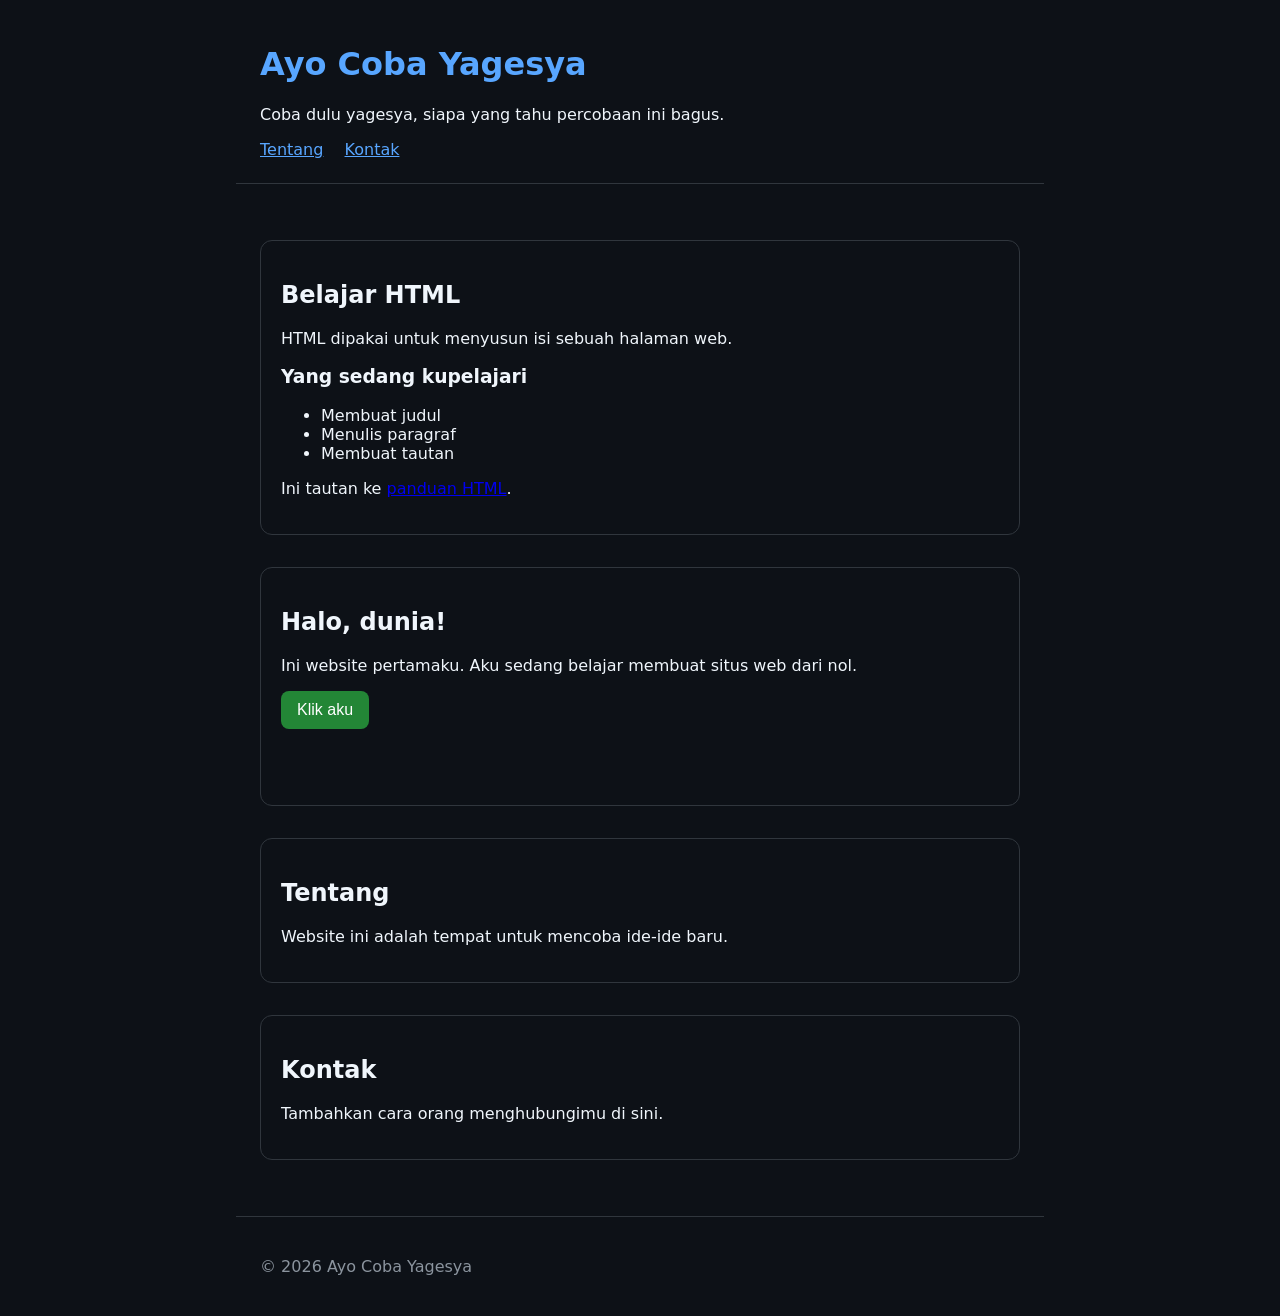
==== index.html @ a5d9ade6 "Add initial HTML structure for the website" ====
<!doctype html>
<html lang="id">
<head>
  <meta charset="UTF-8">
  <meta name="viewport" content="width=device-width, initial-scale=1">
  <meta name="description" content="Coba dulu yagesya siapa yang tau percobaan ini bagus">
  <title>Ayo Coba Yagesya</title>

  <style>
    body {
      margin: 0;
      background: #0d1117;
      color: #f0f6fc;
      font-family: system-ui, sans-serif;
    }

    header, main, footer {
      max-width: 760px;
      margin: auto;
      padding: 24px;
    }

    header {
      border-bottom: 1px solid #30363d;
    }

    h1 {
      color: #58a6ff;
    }

    nav a {
      color: #58a6ff;
      margin-right: 16px;
    }

    section {
      margin: 32px 0;
      padding: 20px;
      border: 1px solid #30363d;
      border-radius: 12px;
    }

    button {
      padding: 10px 16px;
      border: 0;
      border-radius: 8px;
      background: #238636;
      color: white;
      font-size: 16px;
      cursor: pointer;
    }

    button:hover {
      background: #2ea043;
    }

    #pesan {
      min-height: 24px;
      color: #7ee787;
    }

    footer {
      color: #8b949e;
      border-top: 1px solid #30363d;
    }
  </style>
</head>

<body>
  <header>
    <h1>Ayo Coba Yagesya</h1>
    <p>Coba dulu yagesya, siapa yang tahu percobaan ini bagus.</p>

    <nav>
      <a href="#tentang">Tentang</a>
      <a href="#kontak">Kontak</a>
    </nav>
  </header>

  <main>
    <section id="belajar">
  <h2>Belajar HTML</h2>
  <p>HTML dipakai untuk menyusun isi sebuah halaman web.</p>

  <h3>Yang sedang kupelajari</h3>
  <ul>
    <li>Membuat judul</li>
    <li>Menulis paragraf</li>
    <li>Membuat tautan</li>
  </ul>

  <p>
    Ini tautan ke
    <a href="https://developer.mozilla.org/">panduan HTML</a>.
  </p>
</section>

    <section>
      <h2>Halo, dunia!</h2>
      <p>Ini website pertamaku. Aku sedang belajar membuat situs web dari nol.</p>
      <button onclick="tampilkanPesan()">Klik aku</button>
      <p id="pesan"></p>
    </section>

    <section id="tentang">
      <h2>Tentang</h2>
      <p>Website ini adalah tempat untuk mencoba ide-ide baru.</p>
    </section>

    <section id="kontak">
      <h2>Kontak</h2>
      <p>Tambahkan cara orang menghubungimu di sini.</p>
    </section>
  </main>

  <footer>
    <p>© 2026 Ayo Coba Yagesya</p>
  </footer>

  <script>
    function tampilkanPesan() {
      document.getElementById("pesan").textContent =
        "Mantap! Tombolnya berhasil diklik 🎉";
    }
  </script>
</body>
</html>
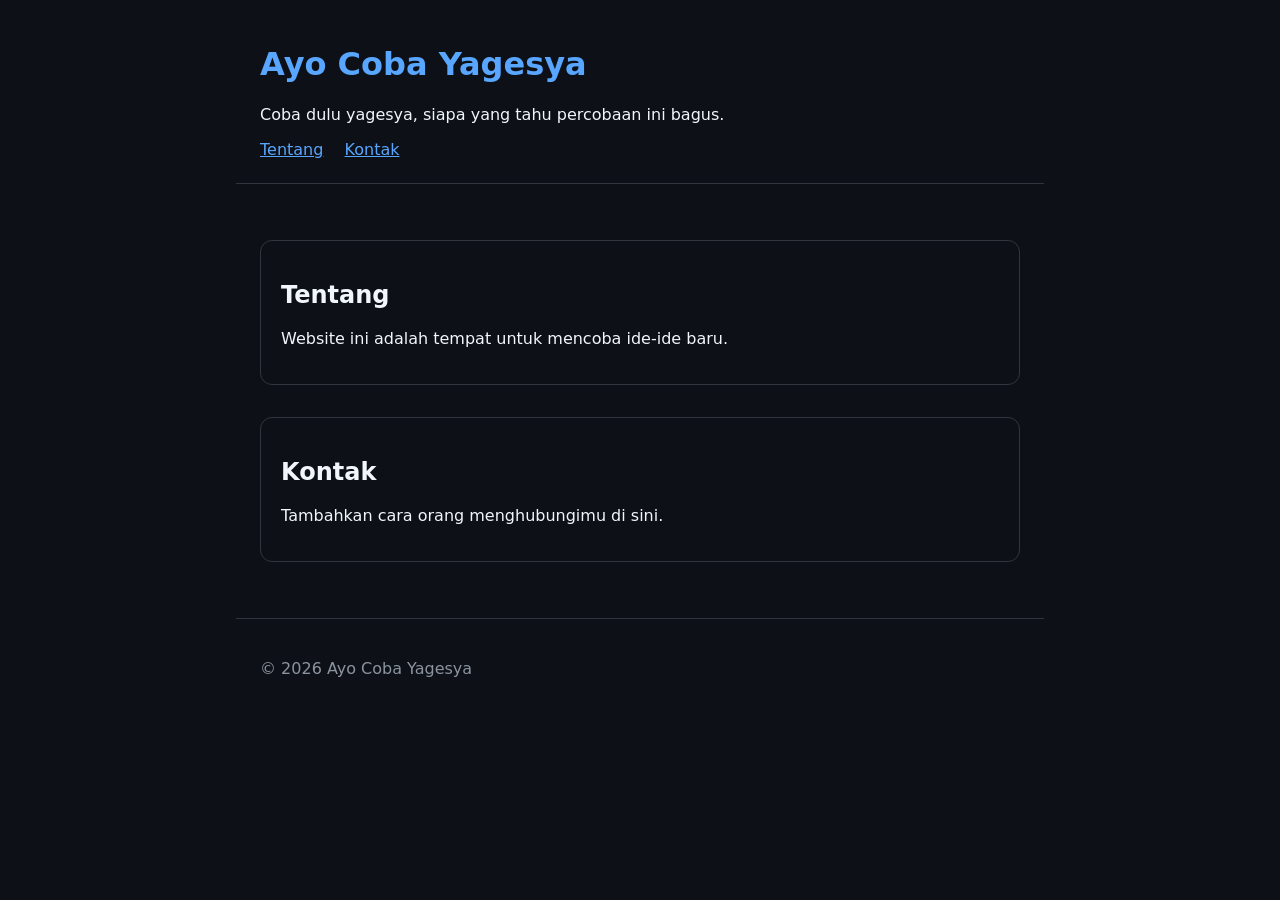
==== commit cac6405c: "Remove HTML learning content and greeting section Removed sections about learning HTML and the greet" ====
--- a/index.html
+++ b/index.html
@@ -78,30 +78,6 @@
   </header>
 
   <main>
-    <section id="belajar">
-  <h2>Belajar HTML</h2>
-  <p>HTML dipakai untuk menyusun isi sebuah halaman web.</p>
-
-  <h3>Yang sedang kupelajari</h3>
-  <ul>
-    <li>Membuat judul</li>
-    <li>Menulis paragraf</li>
-    <li>Membuat tautan</li>
-  </ul>
-
-  <p>
-    Ini tautan ke
-    <a href="https://developer.mozilla.org/">panduan HTML</a>.
-  </p>
-</section>
-
-    <section>
-      <h2>Halo, dunia!</h2>
-      <p>Ini website pertamaku. Aku sedang belajar membuat situs web dari nol.</p>
-      <button onclick="tampilkanPesan()">Klik aku</button>
-      <p id="pesan"></p>
-    </section>
-
     <section id="tentang">
       <h2>Tentang</h2>
       <p>Website ini adalah tempat untuk mencoba ide-ide baru.</p>
@@ -117,11 +93,5 @@
     <p>© 2026 Ayo Coba Yagesya</p>
   </footer>
 
-  <script>
-    function tampilkanPesan() {
-      document.getElementById("pesan").textContent =
-        "Mantap! Tombolnya berhasil diklik 🎉";
-    }
-  </script>
 </body>
 </html>
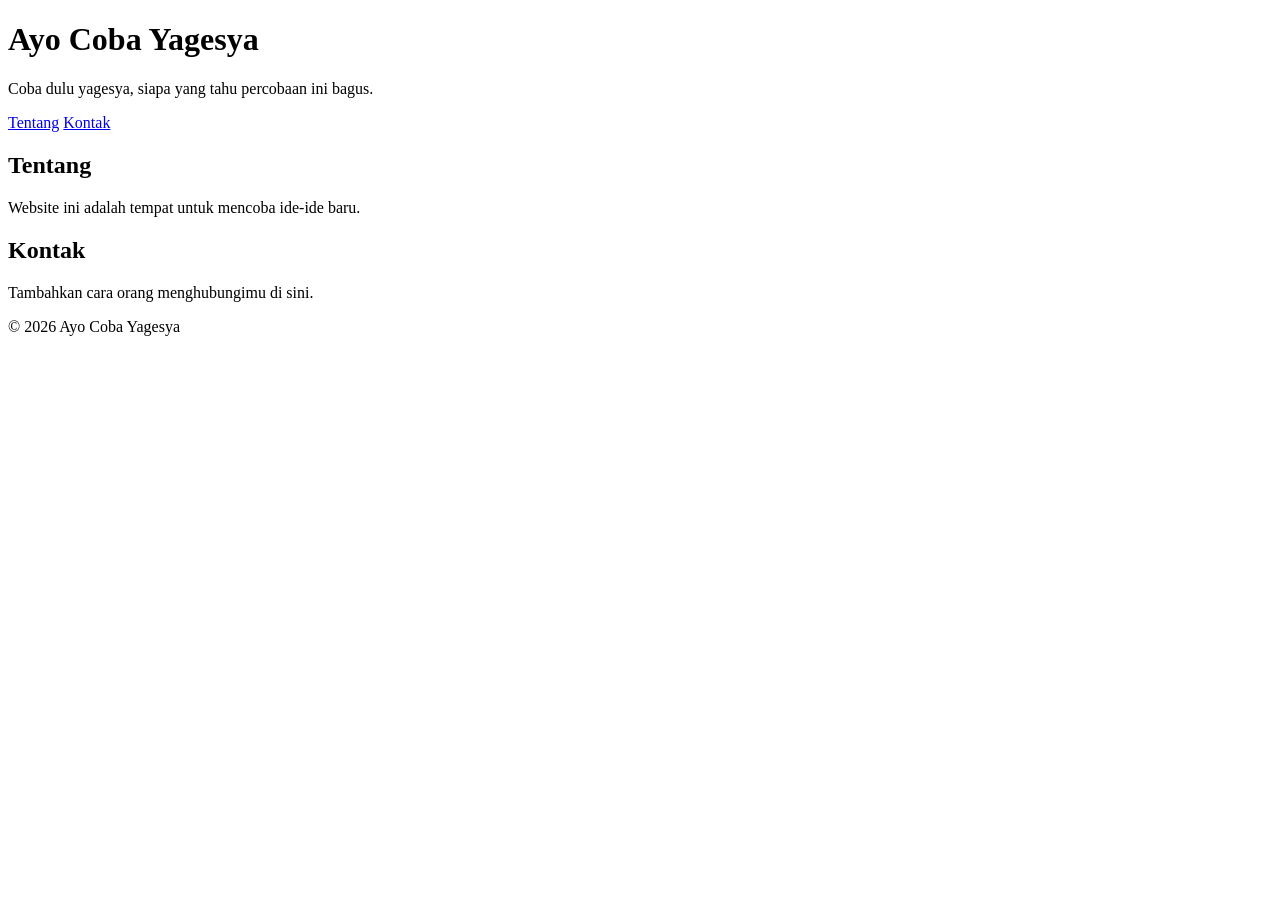
==== commit e4e47941: "Refactor index.html and link to style.css Updated the HTML structure and linked to an external style" ====
--- a/index.html
+++ b/index.html
@@ -1,73 +1,13 @@
-<!doctype html>
+<!DOCTYPE html>
 <html lang="id">
 <head>
   <meta charset="UTF-8">
-  <meta name="viewport" content="width=device-width, initial-scale=1">
-  <meta name="description" content="Coba dulu yagesya siapa yang tau percobaan ini bagus">
+  <meta name="viewport" content="width=device-width, initial-scale=1.0">
   <title>Ayo Coba Yagesya</title>
-
-  <style>
-    body {
-      margin: 0;
-      background: #0d1117;
-      color: #f0f6fc;
-      font-family: system-ui, sans-serif;
-    }
-
-    header, main, footer {
-      max-width: 760px;
-      margin: auto;
-      padding: 24px;
-    }
-
-    header {
-      border-bottom: 1px solid #30363d;
-    }
-
-    h1 {
-      color: #58a6ff;
-    }
-
-    nav a {
-      color: #58a6ff;
-      margin-right: 16px;
-    }
-
-    section {
-      margin: 32px 0;
-      padding: 20px;
-      border: 1px solid #30363d;
-      border-radius: 12px;
-    }
-
-    button {
-      padding: 10px 16px;
-      border: 0;
-      border-radius: 8px;
-      background: #238636;
-      color: white;
-      font-size: 16px;
-      cursor: pointer;
-    }
-
-    button:hover {
-      background: #2ea043;
-    }
-
-    #pesan {
-      min-height: 24px;
-      color: #7ee787;
-    }
-
-    footer {
-      color: #8b949e;
-      border-top: 1px solid #30363d;
-    }
-  </style>
+  <link rel="stylesheet" href="style.css">
 </head>
-
 <body>
-  <header>
+  <header class="hero">
     <h1>Ayo Coba Yagesya</h1>
     <p>Coba dulu yagesya, siapa yang tahu percobaan ini bagus.</p>
 
@@ -78,12 +18,12 @@
   </header>
 
   <main>
-    <section id="tentang">
+    <section class="card" id="tentang">
       <h2>Tentang</h2>
       <p>Website ini adalah tempat untuk mencoba ide-ide baru.</p>
     </section>
 
-    <section id="kontak">
+    <section class="card" id="kontak">
       <h2>Kontak</h2>
       <p>Tambahkan cara orang menghubungimu di sini.</p>
     </section>
@@ -92,6 +32,5 @@
   <footer>
     <p>© 2026 Ayo Coba Yagesya</p>
   </footer>
-
 </body>
 </html>
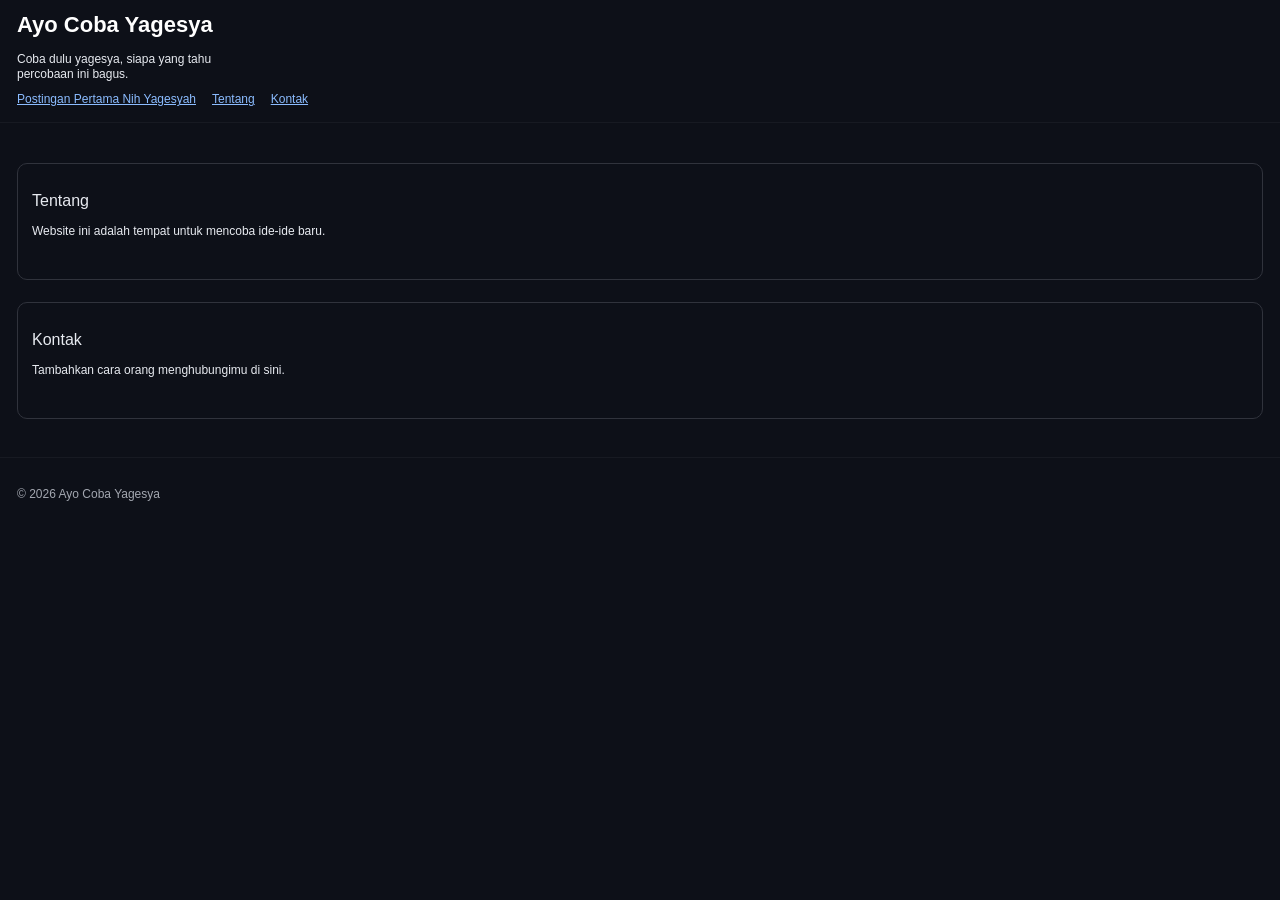
==== commit be0f2e5b: "Add link to first post in navigation" ====
--- a/index.html
+++ b/index.html
@@ -12,6 +12,7 @@
     <p>Coba dulu yagesya, siapa yang tahu percobaan ini bagus.</p>
 
     <nav>
+      <a href="postingan-pertama-nih-yagesyah.html">Postingan Pertama Nih Yagesyah</a>
       <a href="#tentang">Tentang</a>
       <a href="#kontak">Kontak</a>
     </nav>
--- a/style.css
+++ b/style.css
@@ -0,0 +1,78 @@
+* {
+  box-sizing: border-box;
+}
+
+html {
+  scroll-behavior: smooth;
+}
+
+body {
+  margin: 0;
+  background: #0d1018;
+  color: #e7eaf0;
+  font-family: Arial, Helvetica, sans-serif;
+  font-size: 12px;
+}
+
+.hero {
+  padding: 12px 17px 16px;
+  border-bottom: 1px solid #171a22;
+}
+
+.hero h1 {
+  margin: 0 0 14px;
+  color: #fff;
+  font-size: 22px;
+  line-height: 1.2;
+}
+
+.hero p {
+  max-width: 250px;
+  margin: 0 0 10px;
+  line-height: 1.25;
+}
+
+nav {
+  display: flex;
+  gap: 16px;
+}
+
+nav a {
+  color: #8bbcff;
+  text-decoration: underline;
+}
+
+main {
+  display: grid;
+  gap: 22px;
+  padding: 40px 17px 38px;
+}
+
+.card {
+  min-height: 117px;
+  padding: 28px 14px 18px;
+  border: 1px solid #30333c;
+  border-radius: 10px;
+}
+
+.card h2 {
+  margin: 0 0 14px;
+  font-size: 16px;
+  font-weight: 400;
+}
+
+.card p {
+  margin: 0;
+  line-height: 1.25;
+}
+
+footer {
+  min-height: 66px;
+  padding: 29px 17px 18px;
+  border-top: 1px solid #171a22;
+  color: #a3a7b0;
+}
+
+footer p {
+  margin: 0;
+}
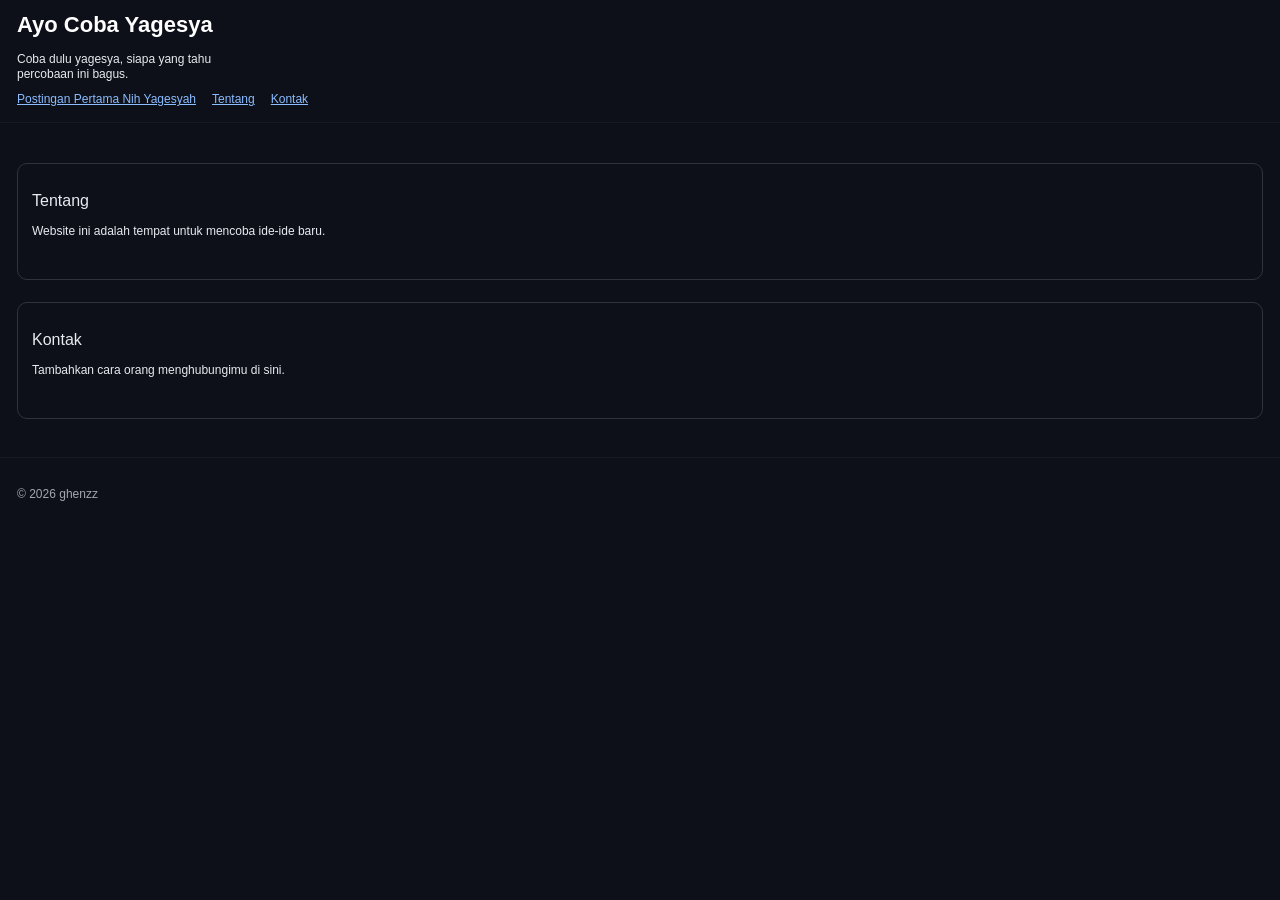
==== commit 8f7bf3af: "Update footer copyright name from Ayo Coba Yagesya to ghenzz" ====
--- a/index.html
+++ b/index.html
@@ -12,7 +12,7 @@
     <p>Coba dulu yagesya, siapa yang tahu percobaan ini bagus.</p>
 
     <nav>
-      <a href="postingan-pertama-nih-yagesyah.html">Postingan Pertama Nih Yagesyah</a>
+      <a href="Postingan-Pertama-Nih-Yagesyah.html">Postingan Pertama Nih Yagesyah</a>
       <a href="#tentang">Tentang</a>
       <a href="#kontak">Kontak</a>
     </nav>
@@ -31,7 +31,7 @@
   </main>
 
   <footer>
-    <p>© 2026 Ayo Coba Yagesya</p>
+    <p>© 2026 ghenzz</p>
   </footer>
 </body>
 </html>
